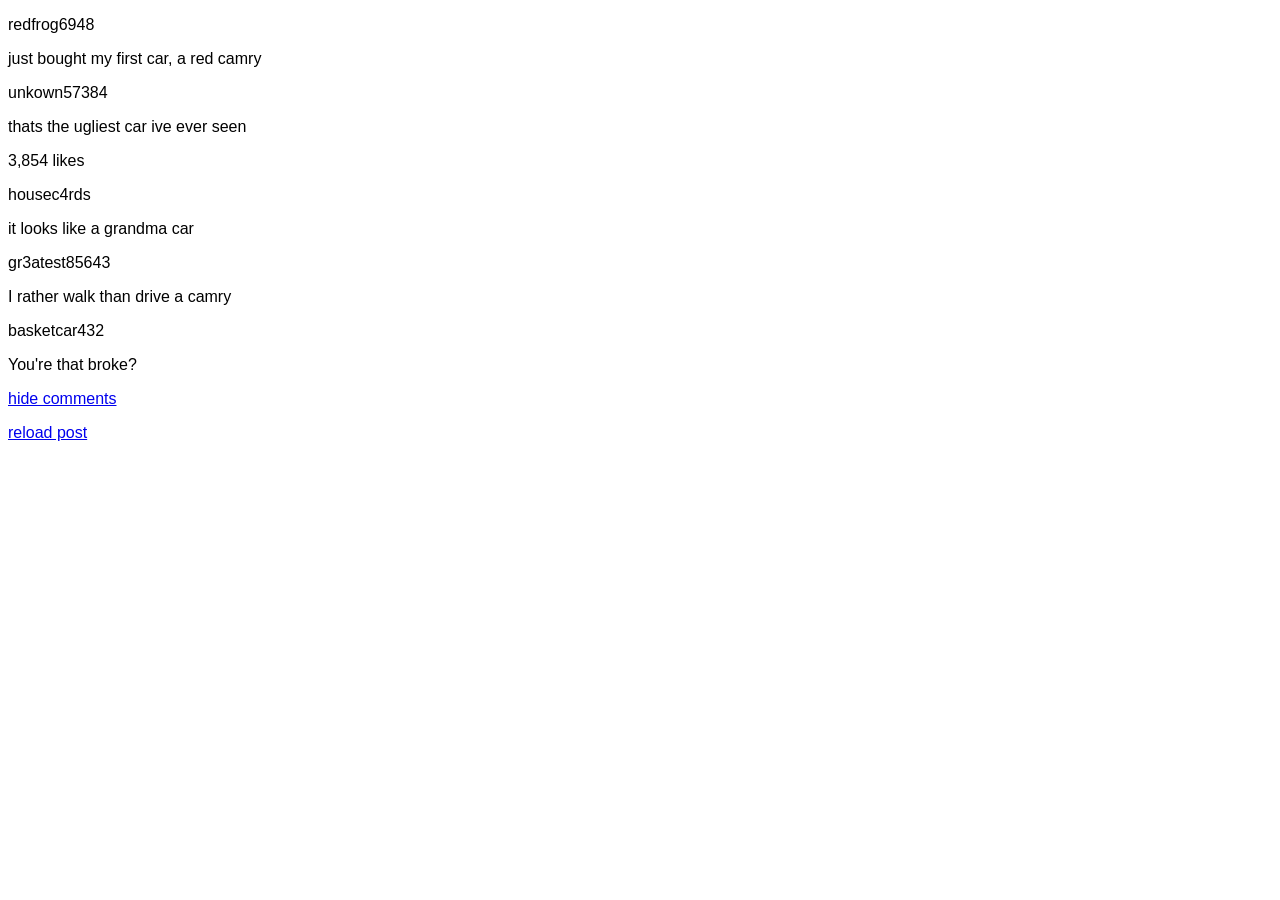
==== after.html @ 53149f88 "Create after.html" ====
<!doctype html>
<html lang="en">
<head>
	<meta charset="utf-8">
	<title>load more comment</title>
	<link rel="stylesheet" href="./assets/css/styles.css">
</head>
<body>

	<div class="post">
		<p class="username">redfrog6948</p>
		<p>just bought my first car, a red camry</p>
	</div>

<div class="comment">
	<p class="username">unkown57384</p>
	<p>thats the ugliest car ive ever seen</p>
  <p class="likes">3,854 likes</p>
</div>

<div class="comment">
	<p class="username">housec4rds</p>
	<p>it looks like a grandma car</p>
</div>

<div class="comment">
	<p class="username">gr3atest85643</p>
	<p>I rather walk than drive a camry</p>
</div>

  <div class="comment">
	<p class="username">basketcar432</p>
	<p>You're that broke?</p>
</div>

<p><a href="./index.html">hide comments</a></p>
<p><a href="./end.html">reload post</a></p>
  
</body>
</html>
---- assets/css/styles.css ----
/* styles.css */

* {
	font-family: Arial;
}
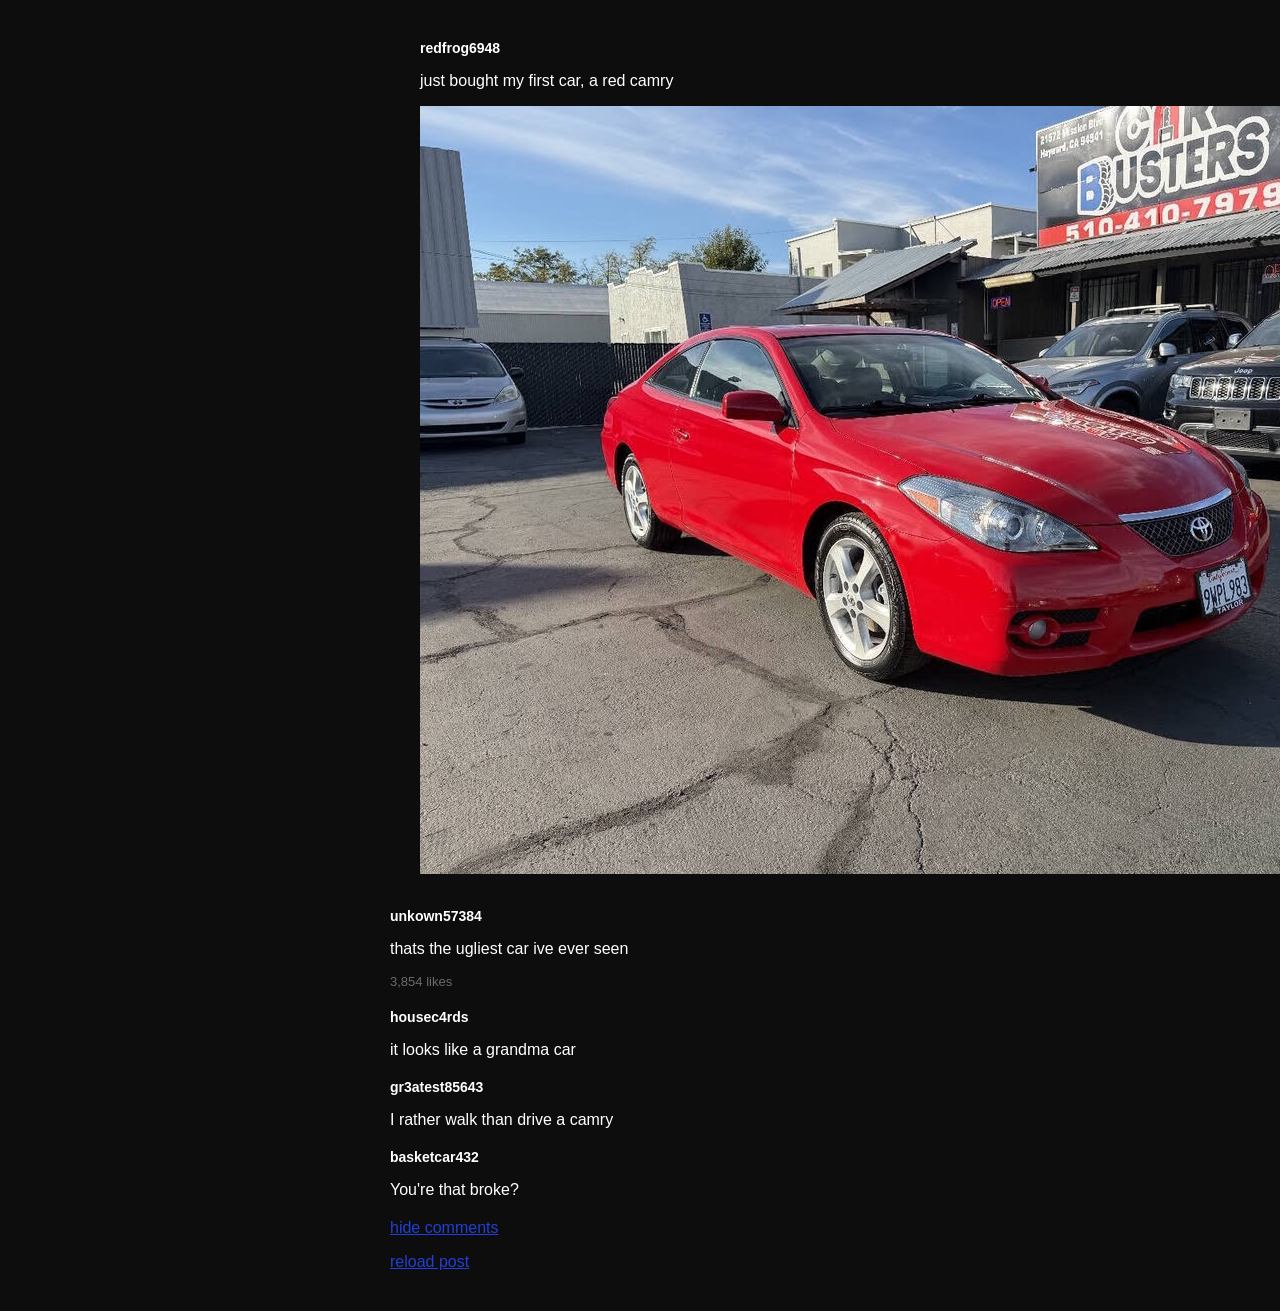
==== commit 2e56e00d: "Update after.html" ====
--- a/after.html
+++ b/after.html
@@ -10,6 +10,7 @@
 	<div class="post">
 		<p class="username">redfrog6948</p>
 		<p>just bought my first car, a red camry</p>
+		<img src="./assets/img/2007_toyota_camry.jpeg" alt="red toyota camry">
 	</div>
 
 <div class="comment">
--- a/assets/css/styles.css
+++ b/assets/css/styles.css
@@ -1,5 +1,32 @@
 /* styles.css */
 
-* {
-	font-family: Arial;
-}+body {
+	font-family: 'helvetica', 'arial', sans-serif;
+	background-color: #0D0D0D;
+	color: white;
+	width: 500px;
+	margin: 40px auto;
+}
+
+.post {
+	margin-bottom: 30px;
+	margin-left: 30px;
+}
+
+.comment {
+	margin-bottom: 20px;
+}
+
+.username {
+	font-weight: bold;
+	font-size: 14px;
+}
+
+.likes {
+	font-size: 13px;
+	color: #6B6B6B;
+}
+
+a {
+	color: #223FD6;
+}
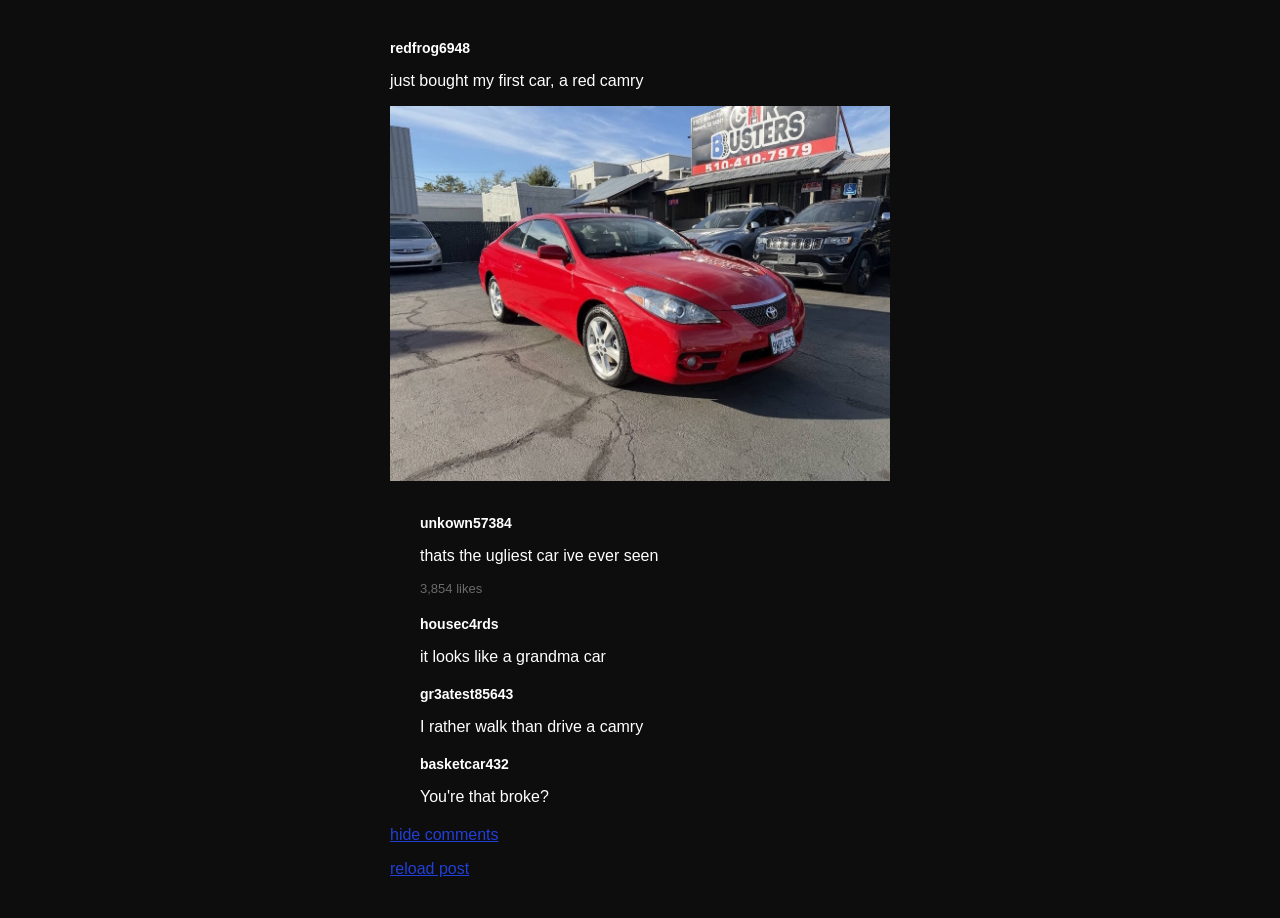
==== commit b7c87aac: "Update after.html" ====
--- a/after.html
+++ b/after.html
@@ -19,17 +19,17 @@
   <p class="likes">3,854 likes</p>
 </div>
 
-<div class="comment">
+<div class="comment pile">
 	<p class="username">housec4rds</p>
 	<p>it looks like a grandma car</p>
 </div>
 
-<div class="comment">
+<div class="comment pile">
 	<p class="username">gr3atest85643</p>
 	<p>I rather walk than drive a camry</p>
 </div>
 
-  <div class="comment">
+  <div class="comment pile">
 	<p class="username">basketcar432</p>
 	<p>You're that broke?</p>
 </div>
--- a/assets/css/styles.css
+++ b/assets/css/styles.css
@@ -10,11 +10,16 @@
 
 .post {
 	margin-bottom: 30px;
-	margin-left: 30px;
+	
+}
+
+.post img {
+	width: 100%;
 }
 
 .comment {
 	margin-bottom: 20px;
+	margin-left: 30px;
 }
 
 .username {
@@ -30,3 +35,14 @@
 a {
 	color: #223FD6;
 }
+
+a:hover {
+	color: white;
+}
+
+.deleted {
+	color: #6B686B;
+	font-size: 20px;
+	text-align: center;
+	margin: 200px auto;
+}
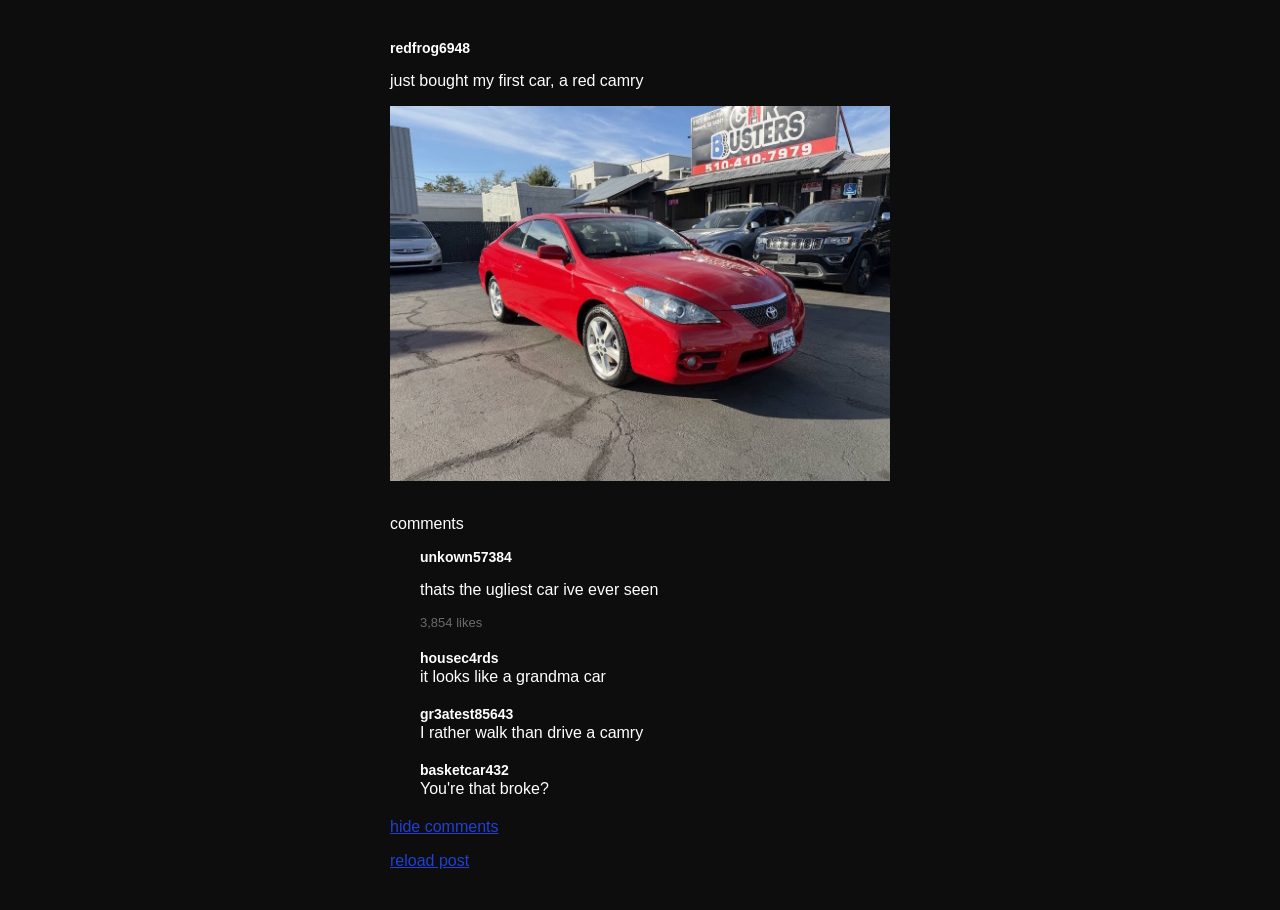
==== commit e761e1d2: "Update after.html" ====
--- a/after.html
+++ b/after.html
@@ -12,6 +12,8 @@
 		<p>just bought my first car, a red camry</p>
 		<img src="./assets/img/2007_toyota_camry.jpeg" alt="red toyota camry">
 	</div>
+
+<p class="header">comments</p>
 
 <div class="comment">
 	<p class="username">unkown57384</p>
--- a/assets/css/styles.css
+++ b/assets/css/styles.css
@@ -46,3 +46,7 @@
 	text-align: center;
 	margin: 200px auto;
 }
+
+.pile * {
+	margin: 2px 0;
+}
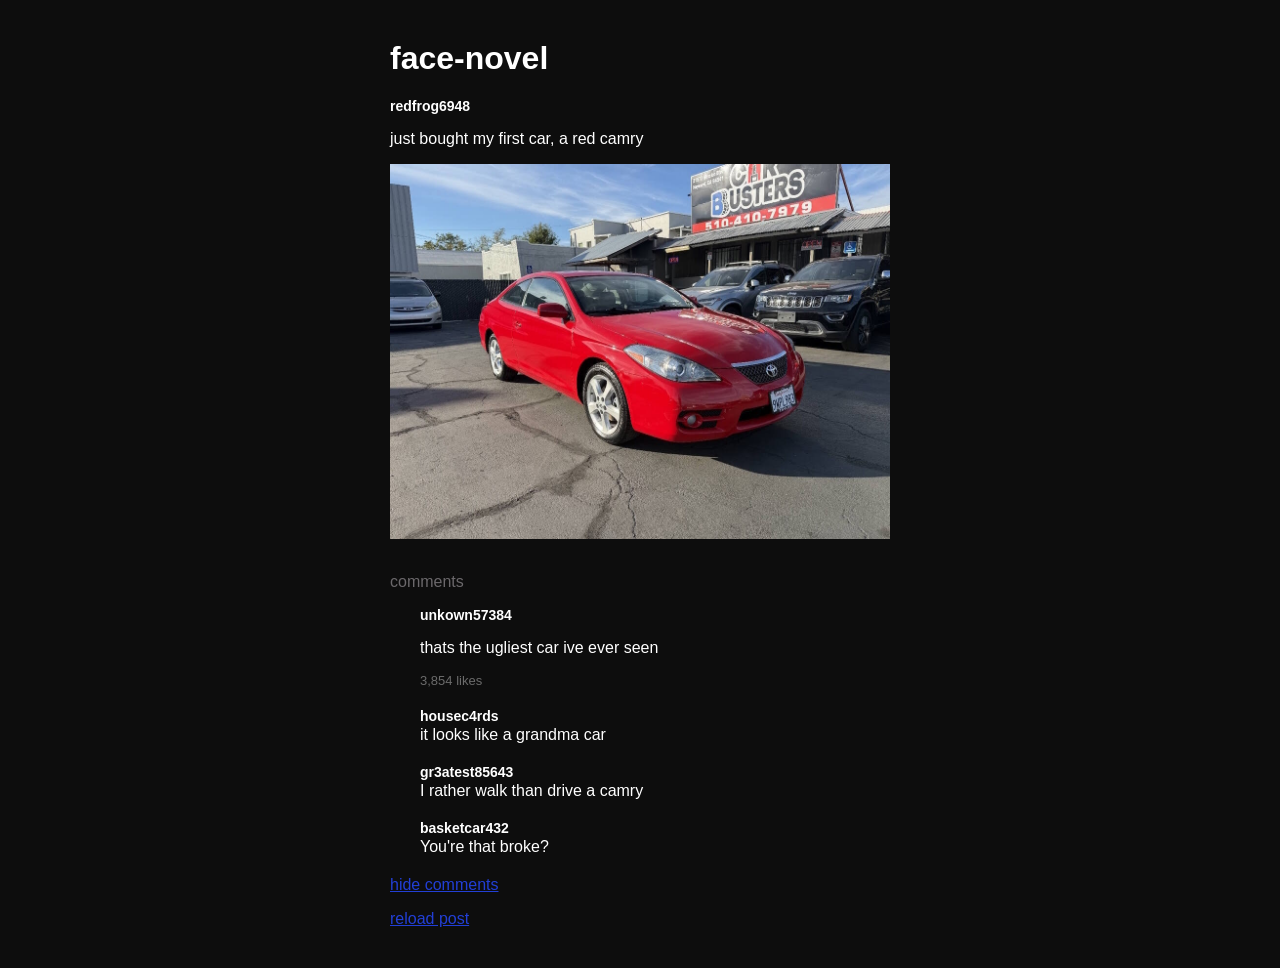
==== commit b7e954a9: "Update after.html" ====
--- a/after.html
+++ b/after.html
@@ -7,6 +7,8 @@
 </head>
 <body>
 
+<h1>face-novel</h1>
+	
 	<div class="post">
 		<p class="username">redfrog6948</p>
 		<p>just bought my first car, a red camry</p>
--- a/assets/css/styles.css
+++ b/assets/css/styles.css
@@ -50,3 +50,8 @@
 .pile * {
 	margin: 2px 0;
 }
+
+.header {
+	color: #6B686B;
+	font-szie: 13px;
+}
